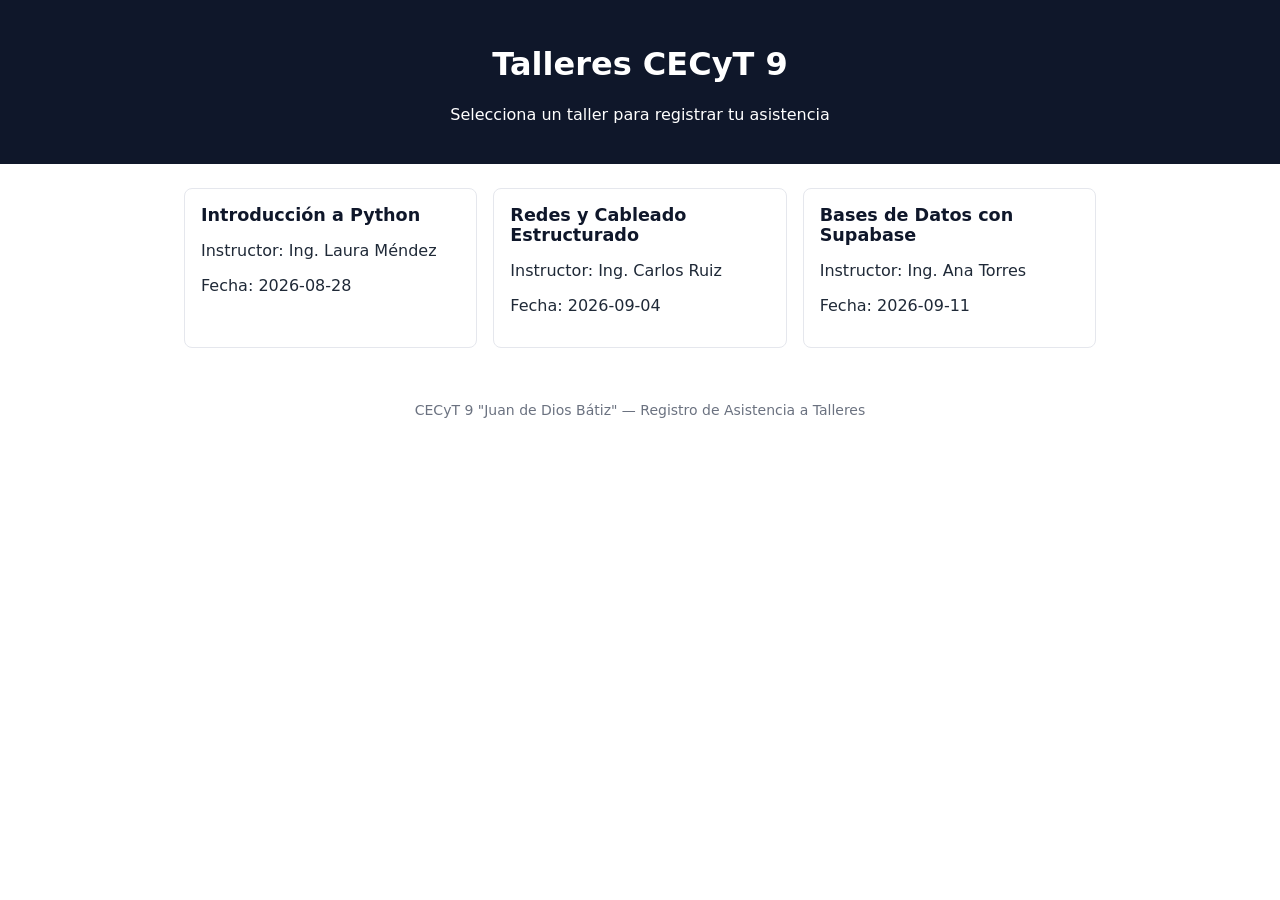
==== index.html @ 60f5ce67 "Copia proyecto Principal" ====
<!DOCTYPE html>
<html lang="es">
<head>
  <meta charset="UTF-8">
  <meta name="viewport" content="width=device-width, initial-scale=1.0">
  <title>Catálogo de Talleres - CECyT 9</title>
  <link rel="stylesheet" href="css/style.css">
</head>
<body>
  <header>
    <h1>Talleres CECyT 9</h1>
    <p>Selecciona un taller para registrar tu asistencia</p>
  </header>

  <main>
    <section class="catalogo">
      <article class="tarjeta">
        <h2><a href="detalle.html">Introducción a Python</a></h2>
        <p>Instructor: Ing. Laura Méndez</p>
        <p>Fecha: 2026-08-28</p>
      </article>

      <article class="tarjeta">
        <h2><a href="detalle.html">Redes y Cableado Estructurado</a></h2>
        <p>Instructor: Ing. Carlos Ruiz</p>
        <p>Fecha: 2026-09-04</p>
      </article>

      <article class="tarjeta">
        <h2><a href="detalle.html">Bases de Datos con Supabase</a></h2>
        <p>Instructor: Ing. Ana Torres</p>
        <p>Fecha: 2026-09-11</p>
      </article>
    </section>
  </main>

  <footer>
    <p>CECyT 9 "Juan de Dios Bátiz" — Registro de Asistencia a Talleres</p>
  </footer>
</body>
</html>
---- css/style.css ----
* {
    box-sizing: border-box;
}

body {
    margin:  0;
    font-family: system-ui, Arial, Helvetica, sans-serif;
    color: #1f2937;
    background-color: "f9fafb";

}

header {
    background-color: #0f172a;
    color: #ffffff;
    padding: 1.5rem;
    text-align: center;
}

header a {
    color: #ffffff;

}

main {
    max-width: 960px;
    margin: 0 auto;
    padding: 1.5rem;
}
footer {
    text-align: center;
    padding: 1rem;
    color: #6b7280;
    font-size: 0.875rem;
}

/* Catalogo de Talleres */

.catalogo {
    display: grid;
    grid-template-columns: repeat(3,1fr);
    gap: 1rem;
}

.tarjeta {
    padding: 1rem;
    border: 1px solid #e5e7ed;
    border-radius: 0.5rem;
    background-color: #ffffff;
}

.tarjeta h2 {
    margin-top: 0;
    font-size: 1.1rem;
}

.tarjeta a {
    color: #0f172a;
    text-decoration: none;
}

.tarjeta a:hover {
    text-decoration: underline;
    
}

/* Reglas para formulario de registro (misma estructura que otros estilos en esta carpeta) */
.formulario-registro{
    padding:1rem;
    border:1px solid #e5e7ed;
    border-radius:0.5rem;
    background-color:#ffffff;
    max-width:640px;
    margin:0 auto;
}

.formulario-registro input{
    width:100%;
    padding:0.6rem;
    margin:0.5rem 0 1rem 0;
    border:1px solid #e5e7ed;
    border-radius:0.375rem;
    font-size:1rem;
}

.formulario-registro button{
    padding:0.6rem 1rem;
    background-color:#0f172a;
    color:#ffffff;
    border:none;
    border-radius:0.375rem;
    cursor:pointer;
}

.formulario-registro button:hover{
    background-color:#0b1220;
}

.registro-fallido{
    color:#b91c1c;
    background-color:#fff5f5;
    border:1px solid #fca5a5;
    padding:0.5rem;
    border-radius:0.375rem;
    margin-bottom:0.75rem;
}

.input-invalido{
    border-color:#b91c1c;
    background-color:#fff5f5;
}

.registro-exitoso{
    color:#065f46;
    background-color:#ecfdf5;
    border:1px solid #bbf7d0;
    padding:0.5rem;
    border-radius:0.375rem;
    margin-bottom:0.75rem;
}
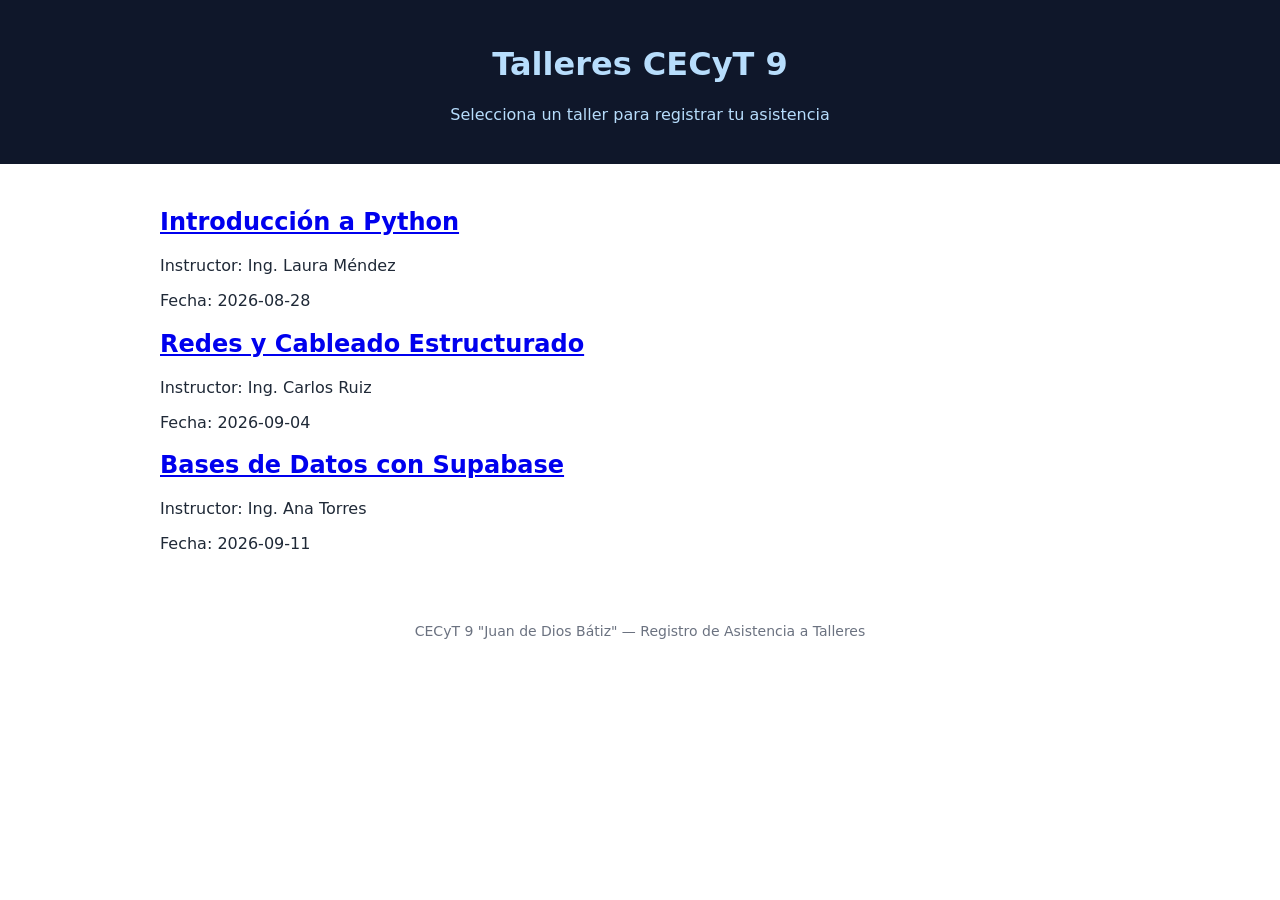
==== commit f91fef06: "feat dev2: clases perronas" ====
--- a/index.html
+++ b/index.html
@@ -13,20 +13,20 @@
   </header>
 
   <main>
-    <section class="catalogo">
-      <article class="tarjeta">
+    <section class="dev1 ">
+      <article class="dev1 ">
         <h2><a href="detalle.html">Introducción a Python</a></h2>
         <p>Instructor: Ing. Laura Méndez</p>
         <p>Fecha: 2026-08-28</p>
       </article>
 
-      <article class="tarjeta">
+      <article class="dev1 " id = "dev1">
         <h2><a href="detalle.html">Redes y Cableado Estructurado</a></h2>
         <p>Instructor: Ing. Carlos Ruiz</p>
         <p>Fecha: 2026-09-04</p>
       </article>
 
-      <article class="tarjeta">
+      <article class="dev1">
         <h2><a href="detalle.html">Bases de Datos con Supabase</a></h2>
         <p>Instructor: Ing. Ana Torres</p>
         <p>Fecha: 2026-09-11</p>
--- a/css/style.css
+++ b/css/style.css
@@ -1,5 +1,5 @@
-* {
-    box-sizing: border-box;
+:root {
+    -color-primario: #ffffff;
 }
 
 body {
@@ -12,7 +12,7 @@
 
 header {
     background-color: #0f172a;
-    color: #ffffff;
+    color: #b7ddfc;
     padding: 1.5rem;
     text-align: center;
 }
